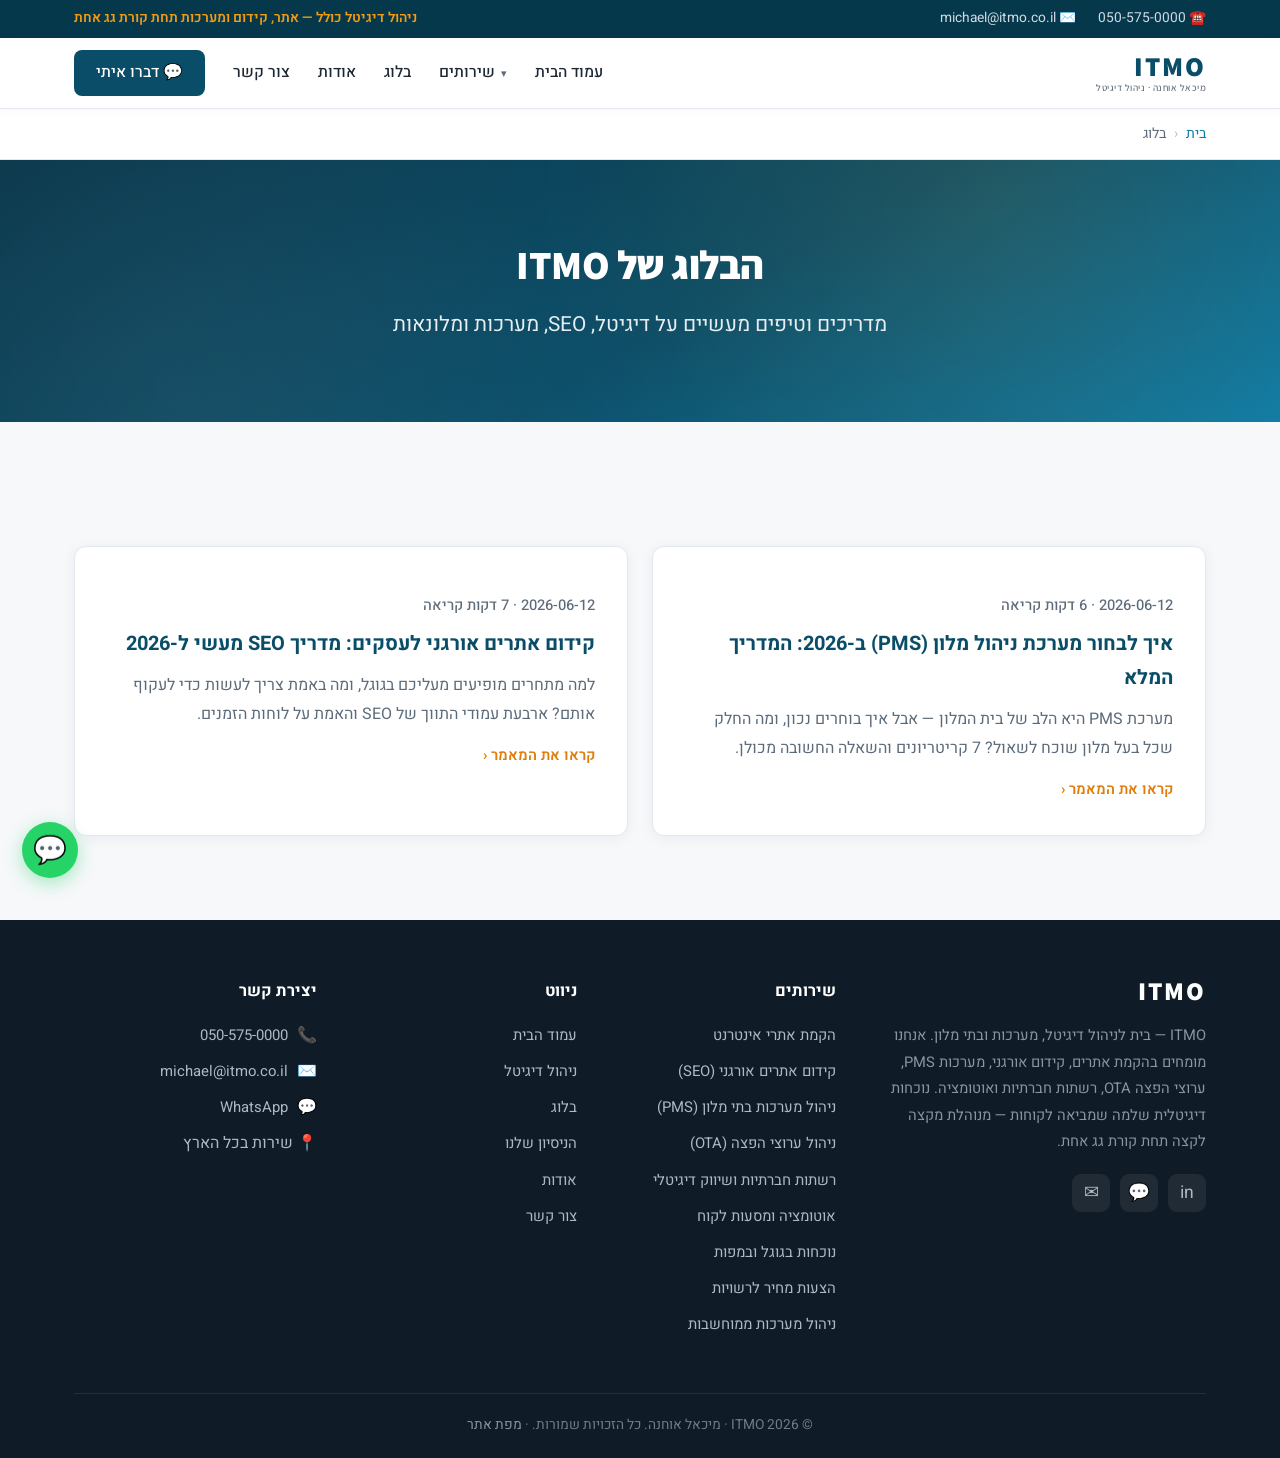
==== blog.html @ 83b77271 "רענון עיצוב, קול ITMO, תיקון הגליל, טופס לידים פעיל" ====
<!DOCTYPE html>
<html lang="he" dir="rtl">
<head>
    <meta charset="UTF-8">
    <meta name="viewport" content="width=device-width, initial-scale=1.0">
    <title>הבלוג של ITMO — טיפים על דיגיטל, SEO ומלונאות | מיכאל אוחנה</title>
    <meta name="description" content="הבלוג של ITMO: מדריכים וטיפים מעשיים על קידום אתרים, הקמת אתרים, מערכות ניהול מלון (PMS), ערוצי הפצה ושיווק דיגיטלי.">
    <meta name="keywords" content="בלוג, קידום אתרים, SEO, מערכת ניהול מלון, PMS, שיווק דיגיטלי, טיפים, ITMO, מיכאל אוחנה">
    <meta name="author" content="מיכאל אוחנה - ITMO">
    <meta name="robots" content="index, follow, max-image-preview:large">
    <meta name="language" content="Hebrew">
    <meta name="geo.region" content="IL">
    <meta name="geo.placename" content="ישראל">
    <link rel="canonical" href="https://www.itmo.co.il/blog.html">

    <meta property="og:type" content="website">
    <meta property="og:url" content="https://www.itmo.co.il/blog.html">
    <meta property="og:title" content="הבלוג של ITMO — טיפים על דיגיטל, SEO ומלונאות | מיכאל אוחנה">
    <meta property="og:description" content="הבלוג של ITMO: מדריכים וטיפים מעשיים על קידום אתרים, הקמת אתרים, מערכות ניהול מלון (PMS), ערוצי הפצה ושיווק דיגיטלי.">
    <meta property="og:locale" content="he_IL">
    <meta property="og:site_name" content="ITMO - מיכאל אוחנה">
    <meta property="og:image" content="https://www.itmo.co.il/assets/og-image.png">
    <meta property="og:image:width" content="1200">
    <meta property="og:image:height" content="630">
    <meta name="twitter:card" content="summary_large_image">
    <meta name="twitter:title" content="הבלוג של ITMO — טיפים על דיגיטל, SEO ומלונאות | מיכאל אוחנה">
    <meta name="twitter:description" content="הבלוג של ITMO: מדריכים וטיפים מעשיים על קידום אתרים, הקמת אתרים, מערכות ניהול מלון (PMS), ערוצי הפצה ושיווק דיגיטלי.">
    <meta name="twitter:image" content="https://www.itmo.co.il/assets/og-image.png">

    <meta name="theme-color" content="#0a4d68">
    <link rel="icon" type="image/svg+xml" href="/assets/favicon.svg">
    <link rel="icon" href="/assets/favicon.ico" sizes="any">
    <link rel="icon" type="image/png" href="/assets/favicon-32.png">
    <link rel="apple-touch-icon" href="/assets/apple-touch-icon.png">

    <link rel="preconnect" href="https://fonts.googleapis.com">
    <link rel="preconnect" href="https://fonts.gstatic.com" crossorigin>
    <link href="https://fonts.googleapis.com/css2?family=Heebo:wght@300;400;500;600;700;800&family=Assistant:wght@300;400;600;700;800&display=swap" rel="stylesheet">
    <link rel="stylesheet" href="/assets/css/main.css">

    <script type="application/ld+json">
[
  {
    "@context": "https://schema.org",
    "@type": "BreadcrumbList",
    "itemListElement": [
      {
        "@type": "ListItem",
        "position": 1,
        "name": "בית",
        "item": "https://www.itmo.co.il/"
      },
      {
        "@type": "ListItem",
        "position": 2,
        "name": "בלוג",
        "item": "https://www.itmo.co.il/blog.html"
      }
    ]
  },
  {
    "@context": "https://schema.org",
    "@type": "Blog",
    "name": "הבלוג של ITMO",
    "url": "https://www.itmo.co.il/blog.html",
    "inLanguage": "he",
    "blogPost": [
      {
        "@context": "https://schema.org",
        "@type": "Article",
        "headline": "איך לבחור מערכת ניהול מלון (PMS) ב-2026: המדריך המלא",
        "description": "מדריך מעשי לבחירת מערכת ניהול מלון (PMS): 7 קריטריונים, ענן מול מקומי, סנכרון ערוצי OTA והשאלה החשובה ביותר — מי יפעיל את המערכת בפועל.",
        "image": "https://www.itmo.co.il/assets/og-image.png",
        "datePublished": "2026-06-12",
        "dateModified": "2026-06-12",
        "author": {
          "@type": "Person",
          "name": "מיכאל אוחנה",
          "url": "https://www.itmo.co.il"
        },
        "publisher": {
          "@type": "Organization",
          "name": "ITMO - מיכאל אוחנה",
          "logo": {
            "@type": "ImageObject",
            "url": "https://www.itmo.co.il/assets/logo.svg"
          }
        },
        "mainEntityOfPage": {
          "@type": "WebPage",
          "@id": "https://www.itmo.co.il/blog/how-to-choose-hotel-pms.html"
        },
        "inLanguage": "he"
      },
      {
        "@context": "https://schema.org",
        "@type": "Article",
        "headline": "קידום אתרים אורגני לעסקים: מדריך SEO מעשי ל-2026",
        "description": "מדריך SEO מעשי לעסקים: ארבעת עמודי התווך של קידום אורגני, מחקר מילות מפתח, SEO בעידן ה-AI וכמה זמן באמת לוקח לראות תוצאות בגוגל.",
        "image": "https://www.itmo.co.il/assets/og-image.png",
        "datePublished": "2026-06-12",
        "dateModified": "2026-06-12",
        "author": {
          "@type": "Person",
          "name": "מיכאל אוחנה",
          "url": "https://www.itmo.co.il"
        },
        "publisher": {
          "@type": "Organization",
          "name": "ITMO - מיכאל אוחנה",
          "logo": {
            "@type": "ImageObject",
            "url": "https://www.itmo.co.il/assets/logo.svg"
          }
        },
        "mainEntityOfPage": {
          "@type": "WebPage",
          "@id": "https://www.itmo.co.il/blog/organic-seo-guide-2026.html"
        },
        "inLanguage": "he"
      }
    ]
  }
]
    </script>
</head>
<body>
    <header class="site-header">
        <div class="topbar"><div class="container">
            <div class="tb-links">
                <a href="tel:+972-50-5750000">☎️ 050-575-0000</a>
                <a href="mailto:michael@itmo.co.il">✉️ michael@itmo.co.il</a>
            </div>
            <span class="tb-tag">ניהול דיגיטל כולל — אתר, קידום ומערכות תחת קורת גג אחת</span>
        </div></div>
        <div class="nav-wrap"><div class="container">
            <nav class="main-nav">
                <a href="/" class="logo">ITMO<small>מיכאל אוחנה · ניהול דיגיטל</small></a>
                <button class="nav-toggle" aria-label="תפריט" onclick="document.getElementById('navlinks').classList.toggle('open')">☰</button>
                <ul class="nav-links" id="navlinks">
                    <li><a href="/">עמוד הבית</a></li>
                    <li class="has-dropdown">
                        <a href="/services/digital-management.html">שירותים</a>
                        <ul class="dropdown">
                            <li><a href="/services/digital-management.html">🧭 ניהול דיגיטל (סקירה כללית)</a></li>
                            <li><a href="/services/web-development.html">🌐 הקמת אתרי אינטרנט</a></li><li><a href="/services/seo.html">🚀 קידום אתרים אורגני (SEO)</a></li><li><a href="/services/hotel-management-systems.html">🏨 ניהול מערכות בתי מלון (PMS)</a></li><li><a href="/services/ota-channel-management.html">🌍 ניהול ערוצי הפצה (OTA)</a></li><li><a href="/services/social-media-marketing.html">📱 רשתות חברתיות ושיווק דיגיטלי</a></li><li><a href="/services/automation-customer-journey.html">🔄 אוטומציה ומסעות לקוח</a></li><li><a href="/services/google-business-local.html">🗺️ נוכחות בגוגל ובמפות</a></li><li><a href="/services/procurement-systems.html">📋 הצעות מחיר לרשויות</a></li><li><a href="/services/it-systems-management.html">💻 ניהול מערכות ממוחשבות</a></li>
                        </ul>
                    </li>
                    <li><a href="/blog.html">בלוג</a></li>
                    <li><a href="/#about">אודות</a></li>
                    <li><a href="/#contact">צור קשר</a></li>
                    <li><a class="nav-cta" href="https://wa.me/972505750000" target="_blank" rel="noopener">💬 דברו איתי</a></li>
                </ul>
            </nav>
        </div></div>
    </header>
    <nav class="breadcrumb" aria-label="ניווט"><div class="container"><ol>
        <li><a href="/">בית</a></li><li aria-current="page">בלוג</li></ol></div></nav>
    <section class="hero page-hero"><div class="container"><div class="hero-content">
        <h1>הבלוג של ITMO</h1><p class="subtitle">מדריכים וטיפים מעשיים על דיגיטל, SEO, מערכות ומלונאות</p>
    </div></div></section>
    <section class="section section--alt"><div class="container"><div class="grid grid-3"><a class="service-link" href="/blog/how-to-choose-hotel-pms.html"><div class="card">
        <span class="more" style="color:var(--muted);font-weight:500;">2026-06-12 · 6 דקות קריאה</span>
        <h3 style="margin-top:8px;">איך לבחור מערכת ניהול מלון (PMS) ב-2026: המדריך המלא</h3><p>מערכת PMS היא הלב של בית המלון — אבל איך בוחרים נכון, ומה החלק שכל בעל מלון שוכח לשאול? 7 קריטריונים והשאלה החשובה מכולן.</p>
        <span class="more">קראו את המאמר ‹</span></div></a><a class="service-link" href="/blog/organic-seo-guide-2026.html"><div class="card">
        <span class="more" style="color:var(--muted);font-weight:500;">2026-06-12 · 7 דקות קריאה</span>
        <h3 style="margin-top:8px;">קידום אתרים אורגני לעסקים: מדריך SEO מעשי ל-2026</h3><p>למה מתחרים מופיעים מעליכם בגוגל, ומה באמת צריך לעשות כדי לעקוף אותם? ארבעת עמודי התווך של SEO והאמת על לוחות הזמנים.</p>
        <span class="more">קראו את המאמר ‹</span></div></a></div></div></section>
    <footer class="site-footer">
        <div class="container">
            <div class="footer-grid">
                <div class="footer-col footer-brand">
                    <a href="/" class="logo">ITMO</a>
                    <p class="footer-about">
                        ITMO — בית לניהול דיגיטל, מערכות ובתי מלון. אנחנו מומחים בהקמת אתרים, קידום אורגני,
                        מערכות PMS, ערוצי הפצה OTA, רשתות חברתיות ואוטומציה. נוכחות דיגיטלית שלמה
                        שמביאה לקוחות — מנוהלת מקצה לקצה תחת קורת גג אחת.
                    </p>
                    <div class="footer-social">
                        <a href="https://linkedin.com/in/michael-ohana-informationtechnology" target="_blank" rel="noopener" aria-label="LinkedIn">in</a>
                        <a href="https://wa.me/972505750000" target="_blank" rel="noopener" aria-label="WhatsApp">💬</a>
                        <a href="mailto:michael@itmo.co.il" aria-label="Email">✉</a>
                    </div>
                </div>
                <div class="footer-col">
                    <h4>שירותים</h4>
                    <ul><li><a href="/services/web-development.html">הקמת אתרי אינטרנט</a></li><li><a href="/services/seo.html">קידום אתרים אורגני (SEO)</a></li><li><a href="/services/hotel-management-systems.html">ניהול מערכות בתי מלון (PMS)</a></li><li><a href="/services/ota-channel-management.html">ניהול ערוצי הפצה (OTA)</a></li><li><a href="/services/social-media-marketing.html">רשתות חברתיות ושיווק דיגיטלי</a></li><li><a href="/services/automation-customer-journey.html">אוטומציה ומסעות לקוח</a></li><li><a href="/services/google-business-local.html">נוכחות בגוגל ובמפות</a></li><li><a href="/services/procurement-systems.html">הצעות מחיר לרשויות</a></li><li><a href="/services/it-systems-management.html">ניהול מערכות ממוחשבות</a></li></ul>
                </div>
                <div class="footer-col">
                    <h4>ניווט</h4>
                    <ul>
                        <li><a href="/">עמוד הבית</a></li>
                        <li><a href="/services/digital-management.html">ניהול דיגיטל</a></li>
                        <li><a href="/blog.html">בלוג</a></li>
                        <li><a href="/#featured">הניסיון שלנו</a></li>
                        <li><a href="/#about">אודות</a></li>
                        <li><a href="/#contact">צור קשר</a></li>
                    </ul>
                </div>
                <div class="footer-col">
                    <h4>יצירת קשר</h4>
                    <ul class="footer-contact">
                        <li>📞 <a href="tel:+972-50-5750000">050-575-0000</a></li>
                        <li>✉️ <a href="mailto:michael@itmo.co.il">michael@itmo.co.il</a></li>
                        <li>💬 <a href="https://wa.me/972505750000" target="_blank" rel="noopener">WhatsApp</a></li>
                        <li>📍 שירות בכל הארץ</li>
                    </ul>
                </div>
            </div>
            <div class="footer-bottom">
                <p>&copy; 2026 ITMO · מיכאל אוחנה. כל הזכויות שמורות. · <a href="/sitemap.xml">מפת אתר</a></p>
            </div>
        </div>
    </footer>
    <a class="wa-float" href="https://wa.me/972505750000" target="_blank" rel="noopener" aria-label="WhatsApp">💬</a>
    <script>
      document.querySelectorAll('.nav-links a:not(.has-dropdown > a)').forEach(a=>{
        a.addEventListener('click',()=>document.getElementById('navlinks').classList.remove('open'));
      });
    </script>
</body>
</html>
---- assets/css/main.css ----
/* ============================================
   ITMO – ניהול דיגיטל | Shared Stylesheet
   RTL Hebrew | Professional, restrained, corporate
   ============================================ */

:root {
    --primary: #0a4d68;
    --primary-light: #0d7ca8;
    --primary-dark: #06384c;
    --accent: #f39c12;
    --accent-dark: #e07d0a;
    --ink: #1c2733;
    --dark: #1c2733;
    --muted: #5c6b7a;
    --light: #f6f8fa;
    --line: #e3e8ee;
    --line-soft: #eef2f6;
    --gradient-1: linear-gradient(135deg, #0a4d68 0%, #0d7ca8 100%);
    --gradient-2: linear-gradient(135deg, #f39c12 0%, #e07d0a 100%);
    --gradient-hero: linear-gradient(150deg, #073549 0%, #0a4d68 55%, #0d7ca8 100%);
    --shadow: 0 2px 14px rgba(16, 42, 67, 0.06);
    --shadow-hover: 0 10px 30px rgba(16, 42, 67, 0.11);
    --radius: 12px;
    --radius-sm: 8px;
}

* { margin: 0; padding: 0; box-sizing: border-box; }
html { scroll-behavior: smooth; }
body {
    font-family: 'Heebo', sans-serif;
    background: #fff;
    color: var(--ink);
    line-height: 1.7;
    overflow-x: hidden;
    -webkit-font-smoothing: antialiased;
}
a { color: inherit; }
.container { max-width: 1180px; margin: 0 auto; padding: 0 24px; }
.section { padding: 84px 0; }
.section--alt { background: var(--light); }
.section--white { background: #fff; }
img { max-width: 100%; height: auto; }

/* ---------- Top utility bar ---------- */
.topbar { background: var(--primary-dark); color: #cfdbe3; font-size: 0.86rem; }
.topbar .container { display: flex; justify-content: space-between; align-items: center; height: 38px; }
.topbar a { color: #cfdbe3; text-decoration: none; transition: color .2s; }
.topbar a:hover { color: #fff; }
.topbar .tb-links { display: flex; gap: 22px; }
.topbar .tb-tag { color: var(--accent); font-weight: 600; }
@media (max-width: 768px){ .topbar .tb-tag { display: none; } .topbar .container { justify-content: center; } }

/* ---------- Header ---------- */
header.site-header { position: sticky; top: 0; z-index: 1000; }
.nav-wrap { background: #fff; border-bottom: 1px solid var(--line); box-shadow: 0 1px 10px rgba(16,42,67,0.04); }
nav.main-nav { display: flex; justify-content: space-between; align-items: center; gap: 20px; height: 70px; }

.logo { font-family: 'Assistant', sans-serif; font-size: 1.7rem; color: var(--primary);
    font-weight: 800; letter-spacing: 2px; text-decoration: none; line-height: 1; }
.logo small { display: block; font-size: 0.6rem; letter-spacing: .5px; font-weight: 500;
    color: var(--muted); margin-top: 3px; }

.nav-links { display: flex; gap: 28px; list-style: none; align-items: center; }
.nav-links > li { position: relative; }
.nav-links a { color: var(--ink); text-decoration: none; font-weight: 500; font-size: 0.98rem;
    transition: color .2s; padding: 8px 0; display: inline-block; }
.nav-links > li > a:hover { color: var(--primary-light); }
.nav-links > li > a::after { content: ''; position: absolute; bottom: 2px; right: 0;
    width: 0; height: 2px; background: var(--accent); transition: width .25s ease; }
.nav-links > li > a:hover::after { width: 100%; }

.has-dropdown > a::before { content: '▾'; margin-left: 6px; font-size: 0.7em; color: var(--muted); }
.dropdown { position: absolute; top: 100%; right: 0; min-width: 290px; background: #fff;
    border: 1px solid var(--line); border-radius: var(--radius); box-shadow: var(--shadow-hover);
    padding: 8px; list-style: none; opacity: 0; visibility: hidden; transform: translateY(10px);
    transition: all .22s ease; z-index: 1100; }
.has-dropdown:hover .dropdown, .has-dropdown:focus-within .dropdown { opacity: 1; visibility: visible; transform: translateY(6px); }
.dropdown li a { display: block; color: var(--ink); padding: 10px 14px; border-radius: var(--radius-sm);
    font-weight: 500; font-size: 0.95rem; }
.dropdown li a::after { display: none; }
.dropdown li a:hover { background: var(--light); color: var(--primary); }

.nav-cta { background: var(--primary) !important; color: #fff !important; padding: 10px 22px !important;
    border-radius: var(--radius-sm); font-weight: 600; transition: background .2s; }
.nav-cta:hover { background: var(--primary-dark) !important; }
.nav-cta::after { display: none !important; }
.nav-toggle { display: none; background: none; border: none; color: var(--primary); font-size: 1.6rem; cursor: pointer; }

/* ---------- Buttons ---------- */
.btn { padding: 13px 30px; border-radius: var(--radius-sm); text-decoration: none; font-weight: 600;
    font-size: 1.02rem; transition: all .22s ease; display: inline-block; cursor: pointer; border: 1.5px solid transparent; }
.btn-primary { background: var(--accent); color: #fff; box-shadow: 0 3px 12px rgba(243,156,18,.28); }
.btn-primary:hover { background: var(--accent-dark); transform: translateY(-2px); box-shadow: 0 6px 18px rgba(243,156,18,.34); }
.btn-secondary { background: #fff; color: var(--primary); border-color: #fff; }
.btn-secondary:hover { transform: translateY(-2px); box-shadow: 0 6px 18px rgba(0,0,0,.12); }
.btn-outline { background: transparent; color: var(--primary); border-color: var(--primary); }
.btn-outline:hover { background: var(--primary); color: #fff; }

/* ---------- Hero ---------- */
.hero { background: var(--gradient-hero); color: #fff; position: relative; overflow: hidden;
    padding: 96px 0 84px; text-align: center; }
.hero::before { content: ''; position: absolute; inset: 0;
    background: radial-gradient(circle at 78% 16%, rgba(243,156,18,0.10) 0%, transparent 45%),
                radial-gradient(circle at 14% 88%, rgba(255,255,255,0.06) 0%, transparent 45%);
    pointer-events: none; }
.hero-content { position: relative; z-index: 1; max-width: 900px; margin: 0 auto; }
.hero .eyebrow { display: inline-block; font-size: 0.82rem; letter-spacing: 2px; text-transform: uppercase;
    color: #ffd27a; font-weight: 600; margin-bottom: 16px; }
.hero h1 { font-family: 'Assistant', sans-serif; font-size: 2.9rem; font-weight: 800;
    margin-bottom: 18px; line-height: 1.22; letter-spacing: -.5px; }
.hero .subtitle { font-size: 1.3rem; font-weight: 400; margin-bottom: 16px; color: #e7eef2; }
.hero .description { font-size: 1.12rem; line-height: 1.85; margin: 0 auto 34px; max-width: 740px; color: #d6e1e8; }
.page-hero { padding: 80px 0 64px; }
.page-hero h1 { font-size: 2.5rem; }

.cta-buttons { display: flex; gap: 14px; justify-content: center; flex-wrap: wrap; }

/* ---------- Breadcrumb ---------- */
.breadcrumb { background: #fff; border-bottom: 1px solid var(--line); padding: 13px 0; font-size: 0.88rem; }
.breadcrumb ol { list-style: none; display: flex; flex-wrap: wrap; gap: 8px; align-items: center; }
.breadcrumb a { color: var(--primary-light); text-decoration: none; }
.breadcrumb a:hover { text-decoration: underline; }
.breadcrumb li:not(:last-child)::after { content: '‹'; margin-right: 8px; color: #b6c0ca; }
.breadcrumb li[aria-current] { color: var(--muted); }

/* ---------- Section titles ---------- */
.section-eyebrow { display: block; text-align: center; color: var(--accent-dark); font-weight: 700;
    font-size: 0.84rem; letter-spacing: 1.5px; text-transform: uppercase; margin-bottom: 10px; }
.section-title { text-align: center; font-family: 'Assistant', sans-serif; font-size: 2.1rem;
    margin-bottom: 14px; color: var(--primary); position: relative; padding-bottom: 16px; font-weight: 800; letter-spacing: -.3px; }
.section-title::after { content: ''; position: absolute; bottom: 0; right: 50%; transform: translateX(50%);
    width: 64px; height: 3px; background: var(--accent); border-radius: 2px; }
.section-title.start { text-align: right; }
.section-title.start::after { right: 0; transform: none; }
.section-subtitle { text-align: center; font-size: 1.1rem; color: var(--muted); margin: 0 auto 46px; max-width: 720px; }

/* ---------- Prose ---------- */
.prose { max-width: 800px; margin: 0 auto; }
.prose p { color: #3d4a57; font-size: 1.07rem; line-height: 1.95; margin-bottom: 18px; }
.prose h2 { color: var(--primary); font-size: 1.6rem; margin: 34px 0 12px; font-weight: 700; letter-spacing: -.3px; }
.prose h3 { color: var(--primary); font-size: 1.25rem; margin: 24px 0 10px; font-weight: 600; }
.prose ul { margin: 0 0 18px; padding-right: 4px; list-style: none; }
.prose ul li { position: relative; padding: 6px 26px 6px 0; color: #3d4a57; }
.prose ul li::before { content: '←'; position: absolute; right: 0; color: var(--accent); font-weight: 700; }
.prose strong { color: var(--primary-dark); }
.prose a { color: var(--primary-light); font-weight: 600; }

/* ---------- Grids & cards ---------- */
.grid { display: grid; gap: 24px; margin-top: 40px; }
.grid-3 { grid-template-columns: repeat(auto-fit, minmax(300px, 1fr)); }
.grid-2 { grid-template-columns: repeat(auto-fit, minmax(320px, 1fr)); }
.grid-4 { grid-template-columns: repeat(auto-fit, minmax(230px, 1fr)); }

.card { background: #fff; border-radius: var(--radius); padding: 32px; box-shadow: var(--shadow);
    transition: transform .22s ease, box-shadow .22s ease, border-color .22s ease;
    border: 1px solid var(--line); position: relative; overflow: hidden; }
.card:hover { transform: translateY(-4px); box-shadow: var(--shadow-hover); border-color: #cfe0ea; }
.card .icon { font-size: 2.3rem; margin-bottom: 14px; display: inline-block; }
.card h3 { color: var(--primary); font-size: 1.25rem; margin-bottom: 10px; font-weight: 700; }
.card p { color: var(--muted); line-height: 1.8; }
.card ul { list-style: none; margin-top: 12px; }
.card ul li { color: #45525f; padding: 6px 0; padding-right: 24px; position: relative; }
.card ul li::before { content: '✓'; position: absolute; right: 0; color: var(--accent); font-weight: bold; }

a.service-link { text-decoration: none; color: inherit; display: block; height: 100%; }
a.service-link .card { height: 100%; }
.card .more { display: inline-block; margin-top: 14px; color: var(--accent-dark); font-weight: 600; font-size: 0.92rem; }
a.service-link:hover .more { text-decoration: underline; }

.feature { display: flex; gap: 14px; align-items: flex-start; background: #fff;
    padding: 20px; border-radius: var(--radius); border: 1px solid var(--line); box-shadow: var(--shadow); }
.feature .ficon { font-size: 1.7rem; flex-shrink: 0; line-height: 1.4; }
.feature strong { display: block; color: var(--primary); margin-bottom: 4px; font-size: 1.02rem; }
.feature span { color: var(--muted); font-size: 0.94rem; }

/* ---------- Process steps ---------- */
.steps { counter-reset: step; display: grid; gap: 20px; margin-top: 48px;
    grid-template-columns: repeat(auto-fit, minmax(240px, 1fr)); }
.step { background: #fff; border: 1px solid var(--line); border-radius: var(--radius); padding: 28px 24px; position: relative; box-shadow: var(--shadow); }
.step::before { counter-increment: step; content: counter(step); position: absolute; top: -16px; right: 24px;
    width: 40px; height: 40px; border-radius: 10px; background: var(--primary); color: #fff;
    display: flex; align-items: center; justify-content: center; font-weight: 800; font-size: 1.05rem;
    box-shadow: 0 4px 12px rgba(10,77,104,.3); }
.step h4 { color: var(--primary); font-size: 1.12rem; margin: 12px 0 8px; font-weight: 700; }
.step p { color: var(--muted); font-size: 0.96rem; }

/* ---------- Stats ---------- */
.stats { display: grid; grid-template-columns: repeat(auto-fit, minmax(170px,1fr)); gap: 20px; margin-top: 40px; }
.stat-card { background: var(--primary); padding: 28px; border-radius: var(--radius); text-align: center;
    color: #fff; box-shadow: var(--shadow); transition: transform .2s ease; }
.stat-card:hover { transform: translateY(-3px); }
.stat-number { font-size: 2.6rem; font-weight: 800; display: block; margin-bottom: 6px; font-family: 'Assistant', sans-serif; color: #ffd27a; }
.stat-label { font-size: 0.96rem; font-weight: 400; color: #e7eef2; }

/* ---------- FAQ ---------- */
.faq { max-width: 840px; margin: 44px auto 0; }
.faq-item { background: #fff; border: 1px solid var(--line); border-radius: var(--radius); margin-bottom: 12px; overflow: hidden; }
.faq-item summary { cursor: pointer; padding: 19px 22px; font-weight: 600; color: var(--primary); font-size: 1.05rem;
    list-style: none; display: flex; justify-content: space-between; align-items: center; gap: 12px; }
.faq-item summary::-webkit-details-marker { display: none; }
.faq-item summary::after { content: '+'; font-size: 1.4rem; color: var(--accent); transition: transform .2s; }
.faq-item[open] summary::after { transform: rotate(45deg); }
.faq-item .faq-body { padding: 0 22px 20px; color: #45525f; line-height: 1.9; }

/* ---------- CTA band ---------- */
.cta-band { background: var(--gradient-hero); color: #fff; text-align: center; padding: 66px 0; position: relative; overflow: hidden; }
.cta-band::before { content: ''; position: absolute; inset: 0;
    background: radial-gradient(circle at 80% 20%, rgba(243,156,18,0.10) 0%, transparent 45%); pointer-events: none; }
.cta-band > .container { position: relative; z-index: 1; }
.cta-band h2 { font-family: 'Assistant', sans-serif; font-size: 2rem; margin-bottom: 12px; font-weight: 800; }
.cta-band p { font-size: 1.12rem; max-width: 620px; margin: 0 auto 28px; color: #e7eef2; }

/* ---------- Related ---------- */
.related .related-grid { display: grid; grid-template-columns: repeat(auto-fit, minmax(240px,1fr)); gap: 16px; margin-top: 28px; }
.related-card { background: #fff; border-radius: var(--radius); padding: 20px; box-shadow: var(--shadow);
    text-decoration: none; color: inherit; transition: all .2s ease; display: flex; gap: 14px; align-items: center; border: 1px solid var(--line); }
.related-card:hover { transform: translateY(-3px); border-color: #cfe0ea; box-shadow: var(--shadow-hover); }
.related-card .ricon { font-size: 1.7rem; }
.related-card strong { color: var(--primary); display: block; font-size: 1rem; }

/* ---------- Why / trust band ---------- */
.why-band { background: var(--light); }
.why-grid { display: grid; grid-template-columns: repeat(auto-fit, minmax(250px,1fr)); gap: 24px; margin-top: 40px; }
.why-item { text-align: center; padding: 30px 24px; background: #fff; border: 1px solid var(--line); border-radius: var(--radius); }
.why-item .wicon { font-size: 2.1rem; display: inline-flex; width: 60px; height: 60px; align-items: center; justify-content: center;
    background: rgba(13,124,168,.08); border-radius: 14px; margin-bottom: 14px; }
.why-item h4 { color: var(--primary); font-size: 1.15rem; margin-bottom: 8px; font-weight: 700; }
.why-item p { color: var(--muted); font-size: 0.96rem; line-height: 1.75; }

/* ---------- Contact ---------- */
.contact-info { display: flex; justify-content: center; gap: 16px; margin-top: 34px; flex-wrap: wrap; }
.contact-item { display: flex; align-items: center; gap: 11px; background: rgba(255,255,255,0.10);
    padding: 14px 24px; border-radius: var(--radius-sm); border: 1px solid rgba(255,255,255,.14); transition: background .2s; }
.contact-item:hover { background: rgba(255,255,255,0.18); }
.contact-item a { color: #fff; text-decoration: none; font-weight: 500; }

/* ---------- Contact form ---------- */
.form-card { background:#fff; border-radius:var(--radius); padding:36px; max-width:680px; margin:38px auto 0;
    box-shadow:var(--shadow-hover); text-align:right; color: var(--ink); }
.form-card h3 { color:var(--primary); font-size:1.45rem; margin-bottom:6px; font-weight:700; }
.form-card .sub { color:var(--muted); margin-bottom:22px; font-size:0.96rem; }
.form-row { display:grid; grid-template-columns:1fr 1fr; gap:16px; }
.form-group { margin-bottom:16px; }
.form-group label { display:block; color:var(--primary); font-weight:600; font-size:0.9rem; margin-bottom:6px; }
.form-group input, .form-group select, .form-group textarea { width:100%; padding:12px 14px; border:1.5px solid var(--line);
    border-radius:var(--radius-sm); font-family:inherit; font-size:1rem; color:var(--ink); background:#fbfcfd; transition:border-color .2s, box-shadow .2s; }
.form-group input:focus, .form-group select:focus, .form-group textarea:focus { outline:none; border-color:var(--primary-light); box-shadow:0 0 0 3px rgba(13,124,168,0.12); }
.form-group textarea { resize:vertical; min-height:110px; }
.form-card button[type=submit] { width:100%; margin-top:6px; font-size:1.08rem; }
.form-note { text-align:center; color:var(--muted); font-size:0.84rem; margin-top:12px; }
.form-status { display:none; margin-top:16px; padding:14px 18px; border-radius:var(--radius-sm); font-weight:600; text-align:center; }
.form-status.ok { display:block; background:#e7f6ec; color:#1e7e44; }
.form-status.err { display:block; background:#fdecec; color:#c0392b; }
@media (max-width:600px){ .form-row{ grid-template-columns:1fr; } }

/* ---------- Footer ---------- */
.site-footer { background: #0f1b26; color: #aeb9c4; padding: 58px 0 0; }
.footer-grid { display: grid; grid-template-columns: 1.5fr 1fr 1fr 1.1fr; gap: 38px; }
.footer-col h4 { color: #fff; font-size: 1.02rem; margin-bottom: 16px; font-weight: 700; }
.footer-col ul { list-style: none; }
.footer-col ul li { margin-bottom: 9px; }
.footer-col a { color: #aeb9c4; text-decoration: none; font-size: 0.93rem; transition: color .2s; }
.footer-col a:hover { color: var(--accent); }
.footer-brand .logo { color: #fff; font-size: 1.6rem; }
.footer-brand .logo small { color: #8896a3; }
.footer-about { font-size: 0.92rem; line-height: 1.8; margin: 14px 0 18px; color: #8896a3; }
.footer-social { display: flex; gap: 10px; }
.footer-social a { width: 38px; height: 38px; border-radius: 9px; background: rgba(255,255,255,0.07);
    display: flex; align-items: center; justify-content: center; font-size: 1.1rem; transition: all .2s; }
.footer-social a:hover { background: var(--accent); transform: translateY(-2px); }
.footer-contact li { display: flex; gap: 9px; align-items: center; }
.footer-bottom { border-top: 1px solid rgba(255,255,255,0.08); margin-top: 46px; padding: 20px 0;
    text-align: center; font-size: 0.86rem; color: #6f7d8a; }
.footer-bottom a { color: #8896a3; text-decoration: none; }

/* ---------- WhatsApp float ---------- */
.wa-float { position: fixed; bottom: 22px; left: 22px; width: 56px; height: 56px; border-radius: 50%;
    background: #25D366; color: #fff; display: flex; align-items: center; justify-content: center;
    font-size: 1.7rem; box-shadow: 0 5px 18px rgba(37,211,102,0.4); z-index: 999; text-decoration: none; transition: transform .2s; }
.wa-float:hover { transform: scale(1.07); }

/* ---------- Responsive ---------- */
@media (max-width: 900px) { .footer-grid { grid-template-columns: 1fr 1fr; gap: 28px; } }
@media (max-width: 768px) {
    .hero h1 { font-size: 2.1rem; }
    .page-hero h1 { font-size: 1.85rem; }
    .hero .subtitle { font-size: 1.1rem; }
    .nav-links { position: fixed; top: 108px; right: 0; left: 0; background: #fff; border-top: 1px solid var(--line);
        flex-direction: column; align-items: stretch; gap: 0; padding: 8px 24px 18px; max-height: 0; overflow: hidden; transition: max-height .3s ease; box-shadow: 0 10px 20px rgba(0,0,0,.06); }
    .nav-links.open { max-height: 90vh; overflow-y: auto; }
    .nav-links > li { width: 100%; border-bottom: 1px solid var(--line-soft); }
    .nav-links a { display: block; padding: 13px 0; }
    .dropdown { position: static; opacity: 1; visibility: visible; transform: none; box-shadow: none; border: none; background: var(--light); padding: 4px 0 8px; min-width: 0; margin-bottom: 8px; }
    .has-dropdown > a::before { content: ''; }
    .nav-cta { display: inline-block; margin-top: 10px; text-align: center; }
    .nav-toggle { display: block; }
    .footer-grid { grid-template-columns: 1fr; }
    .section { padding: 56px 0; }
    .cta-buttons { flex-direction: column; align-items: center; }
    .about-grid { grid-template-columns: 1fr !important; }
}
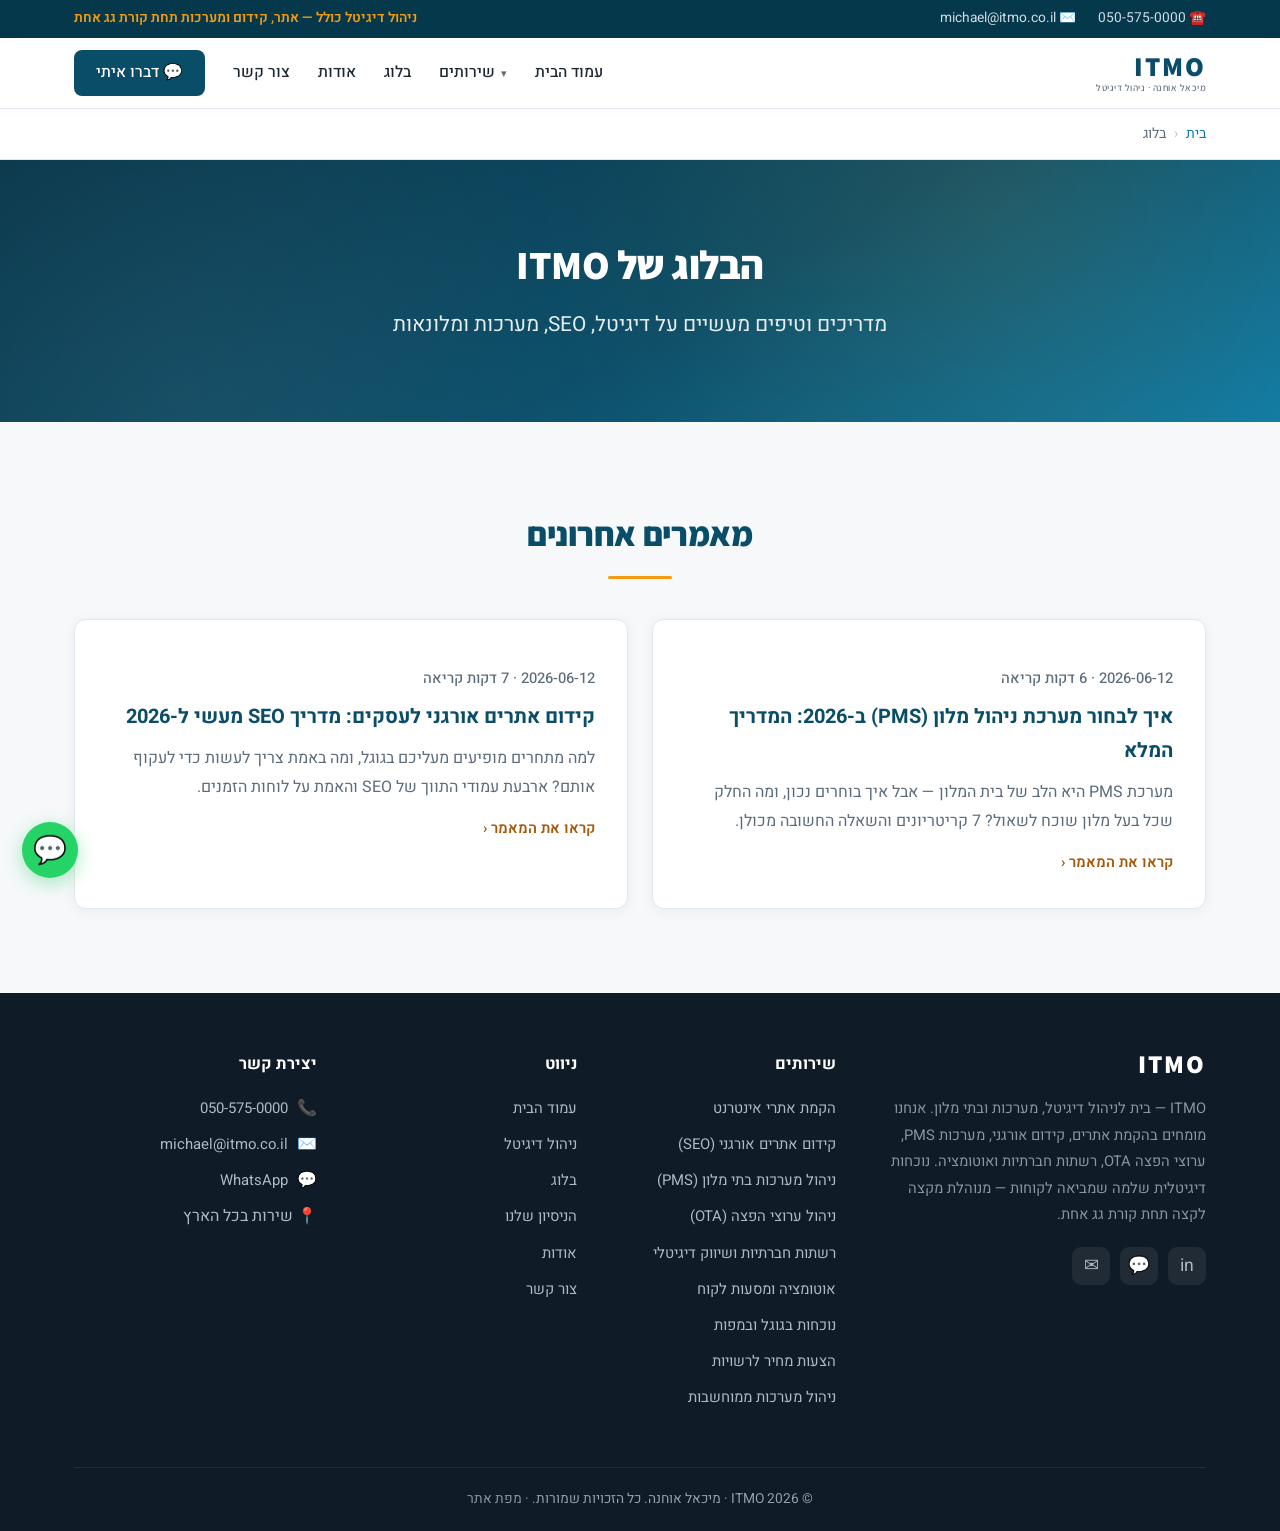
==== commit de3a34dc: "שיפורי מהירות ונגישות: פונטים אסינכרוניים, ניגודיות, סדר כותרות, main landmark" ====
--- a/blog.html
+++ b/blog.html
@@ -35,7 +35,8 @@
 
     <link rel="preconnect" href="https://fonts.googleapis.com">
     <link rel="preconnect" href="https://fonts.gstatic.com" crossorigin>
-    <link href="https://fonts.googleapis.com/css2?family=Heebo:wght@300;400;500;600;700;800&family=Assistant:wght@300;400;600;700;800&display=swap" rel="stylesheet">
+    <link rel="preload" as="style" href="https://fonts.googleapis.com/css2?family=Heebo:wght@300;400;500;600;700;800&family=Assistant:wght@300;400;600;700;800&display=swap" onload="this.onload=null;this.rel='stylesheet'">
+    <noscript><link rel="stylesheet" href="https://fonts.googleapis.com/css2?family=Heebo:wght@300;400;500;600;700;800&family=Assistant:wght@300;400;600;700;800&display=swap"></noscript>
     <link rel="stylesheet" href="/assets/css/main.css">
 
     <script type="application/ld+json">
@@ -154,18 +155,20 @@
             </nav>
         </div></div>
     </header>
+    <main id="main">
     <nav class="breadcrumb" aria-label="ניווט"><div class="container"><ol>
         <li><a href="/">בית</a></li><li aria-current="page">בלוג</li></ol></div></nav>
     <section class="hero page-hero"><div class="container"><div class="hero-content">
         <h1>הבלוג של ITMO</h1><p class="subtitle">מדריכים וטיפים מעשיים על דיגיטל, SEO, מערכות ומלונאות</p>
     </div></div></section>
-    <section class="section section--alt"><div class="container"><div class="grid grid-3"><a class="service-link" href="/blog/how-to-choose-hotel-pms.html"><div class="card">
+    <section class="section section--alt"><div class="container"><h2 class="section-title">מאמרים אחרונים</h2><div class="grid grid-3"><a class="service-link" href="/blog/how-to-choose-hotel-pms.html"><div class="card">
         <span class="more" style="color:var(--muted);font-weight:500;">2026-06-12 · 6 דקות קריאה</span>
         <h3 style="margin-top:8px;">איך לבחור מערכת ניהול מלון (PMS) ב-2026: המדריך המלא</h3><p>מערכת PMS היא הלב של בית המלון — אבל איך בוחרים נכון, ומה החלק שכל בעל מלון שוכח לשאול? 7 קריטריונים והשאלה החשובה מכולן.</p>
         <span class="more">קראו את המאמר ‹</span></div></a><a class="service-link" href="/blog/organic-seo-guide-2026.html"><div class="card">
         <span class="more" style="color:var(--muted);font-weight:500;">2026-06-12 · 7 דקות קריאה</span>
         <h3 style="margin-top:8px;">קידום אתרים אורגני לעסקים: מדריך SEO מעשי ל-2026</h3><p>למה מתחרים מופיעים מעליכם בגוגל, ומה באמת צריך לעשות כדי לעקוף אותם? ארבעת עמודי התווך של SEO והאמת על לוחות הזמנים.</p>
         <span class="more">קראו את המאמר ‹</span></div></a></div></div></section>
+    </main>
     <footer class="site-footer">
         <div class="container">
             <div class="footer-grid">
@@ -183,11 +186,11 @@
                     </div>
                 </div>
                 <div class="footer-col">
-                    <h4>שירותים</h4>
+                    <h3>שירותים</h3>
                     <ul><li><a href="/services/web-development.html">הקמת אתרי אינטרנט</a></li><li><a href="/services/seo.html">קידום אתרים אורגני (SEO)</a></li><li><a href="/services/hotel-management-systems.html">ניהול מערכות בתי מלון (PMS)</a></li><li><a href="/services/ota-channel-management.html">ניהול ערוצי הפצה (OTA)</a></li><li><a href="/services/social-media-marketing.html">רשתות חברתיות ושיווק דיגיטלי</a></li><li><a href="/services/automation-customer-journey.html">אוטומציה ומסעות לקוח</a></li><li><a href="/services/google-business-local.html">נוכחות בגוגל ובמפות</a></li><li><a href="/services/procurement-systems.html">הצעות מחיר לרשויות</a></li><li><a href="/services/it-systems-management.html">ניהול מערכות ממוחשבות</a></li></ul>
                 </div>
                 <div class="footer-col">
-                    <h4>ניווט</h4>
+                    <h3>ניווט</h3>
                     <ul>
                         <li><a href="/">עמוד הבית</a></li>
                         <li><a href="/services/digital-management.html">ניהול דיגיטל</a></li>
@@ -198,7 +201,7 @@
                     </ul>
                 </div>
                 <div class="footer-col">
-                    <h4>יצירת קשר</h4>
+                    <h3>יצירת קשר</h3>
                     <ul class="footer-contact">
                         <li>📞 <a href="tel:+972-50-5750000">050-575-0000</a></li>
                         <li>✉️ <a href="mailto:michael@itmo.co.il">michael@itmo.co.il</a></li>
--- a/assets/css/main.css
+++ b/assets/css/main.css
@@ -9,6 +9,7 @@
     --primary-dark: #06384c;
     --accent: #f39c12;
     --accent-dark: #e07d0a;
+    --accent-text: #a85708; /* accessible accent for text on white (>=4.5 contrast) */
     --ink: #1c2733;
     --dark: #1c2733;
     --muted: #5c6b7a;
@@ -124,7 +125,7 @@
 .breadcrumb li[aria-current] { color: var(--muted); }
 
 /* ---------- Section titles ---------- */
-.section-eyebrow { display: block; text-align: center; color: var(--accent-dark); font-weight: 700;
+.section-eyebrow { display: block; text-align: center; color: var(--accent-text); font-weight: 700;
     font-size: 0.84rem; letter-spacing: 1.5px; text-transform: uppercase; margin-bottom: 10px; }
 .section-title { text-align: center; font-family: 'Assistant', sans-serif; font-size: 2.1rem;
     margin-bottom: 14px; color: var(--primary); position: relative; padding-bottom: 16px; font-weight: 800; letter-spacing: -.3px; }
@@ -143,7 +144,7 @@
 .prose ul li { position: relative; padding: 6px 26px 6px 0; color: #3d4a57; }
 .prose ul li::before { content: '←'; position: absolute; right: 0; color: var(--accent); font-weight: 700; }
 .prose strong { color: var(--primary-dark); }
-.prose a { color: var(--primary-light); font-weight: 600; }
+.prose a { color: var(--primary); font-weight: 600; text-decoration: underline; }
 
 /* ---------- Grids & cards ---------- */
 .grid { display: grid; gap: 24px; margin-top: 40px; }
@@ -164,7 +165,7 @@
 
 a.service-link { text-decoration: none; color: inherit; display: block; height: 100%; }
 a.service-link .card { height: 100%; }
-.card .more { display: inline-block; margin-top: 14px; color: var(--accent-dark); font-weight: 600; font-size: 0.92rem; }
+.card .more { display: inline-block; margin-top: 14px; color: var(--accent-text); font-weight: 600; font-size: 0.92rem; }
 a.service-link:hover .more { text-decoration: underline; }
 
 .feature { display: flex; gap: 14px; align-items: flex-start; background: #fff;
@@ -181,7 +182,7 @@
     width: 40px; height: 40px; border-radius: 10px; background: var(--primary); color: #fff;
     display: flex; align-items: center; justify-content: center; font-weight: 800; font-size: 1.05rem;
     box-shadow: 0 4px 12px rgba(10,77,104,.3); }
-.step h4 { color: var(--primary); font-size: 1.12rem; margin: 12px 0 8px; font-weight: 700; }
+.step h3 { color: var(--primary); font-size: 1.12rem; margin: 12px 0 8px; font-weight: 700; }
 .step p { color: var(--muted); font-size: 0.96rem; }
 
 /* ---------- Stats ---------- */
@@ -224,7 +225,7 @@
 .why-item { text-align: center; padding: 30px 24px; background: #fff; border: 1px solid var(--line); border-radius: var(--radius); }
 .why-item .wicon { font-size: 2.1rem; display: inline-flex; width: 60px; height: 60px; align-items: center; justify-content: center;
     background: rgba(13,124,168,.08); border-radius: 14px; margin-bottom: 14px; }
-.why-item h4 { color: var(--primary); font-size: 1.15rem; margin-bottom: 8px; font-weight: 700; }
+.why-item h3 { color: var(--primary); font-size: 1.15rem; margin-bottom: 8px; font-weight: 700; }
 .why-item p { color: var(--muted); font-size: 0.96rem; line-height: 1.75; }
 
 /* ---------- Contact ---------- */
@@ -256,7 +257,7 @@
 /* ---------- Footer ---------- */
 .site-footer { background: #0f1b26; color: #aeb9c4; padding: 58px 0 0; }
 .footer-grid { display: grid; grid-template-columns: 1.5fr 1fr 1fr 1.1fr; gap: 38px; }
-.footer-col h4 { color: #fff; font-size: 1.02rem; margin-bottom: 16px; font-weight: 700; }
+.footer-col h3 { color: #fff; font-size: 1.02rem; margin-bottom: 16px; font-weight: 700; }
 .footer-col ul { list-style: none; }
 .footer-col ul li { margin-bottom: 9px; }
 .footer-col a { color: #aeb9c4; text-decoration: none; font-size: 0.93rem; transition: color .2s; }
@@ -270,7 +271,7 @@
 .footer-social a:hover { background: var(--accent); transform: translateY(-2px); }
 .footer-contact li { display: flex; gap: 9px; align-items: center; }
 .footer-bottom { border-top: 1px solid rgba(255,255,255,0.08); margin-top: 46px; padding: 20px 0;
-    text-align: center; font-size: 0.86rem; color: #6f7d8a; }
+    text-align: center; font-size: 0.86rem; color: #93a0ad; }
 .footer-bottom a { color: #8896a3; text-decoration: none; }
 
 /* ---------- WhatsApp float ---------- */
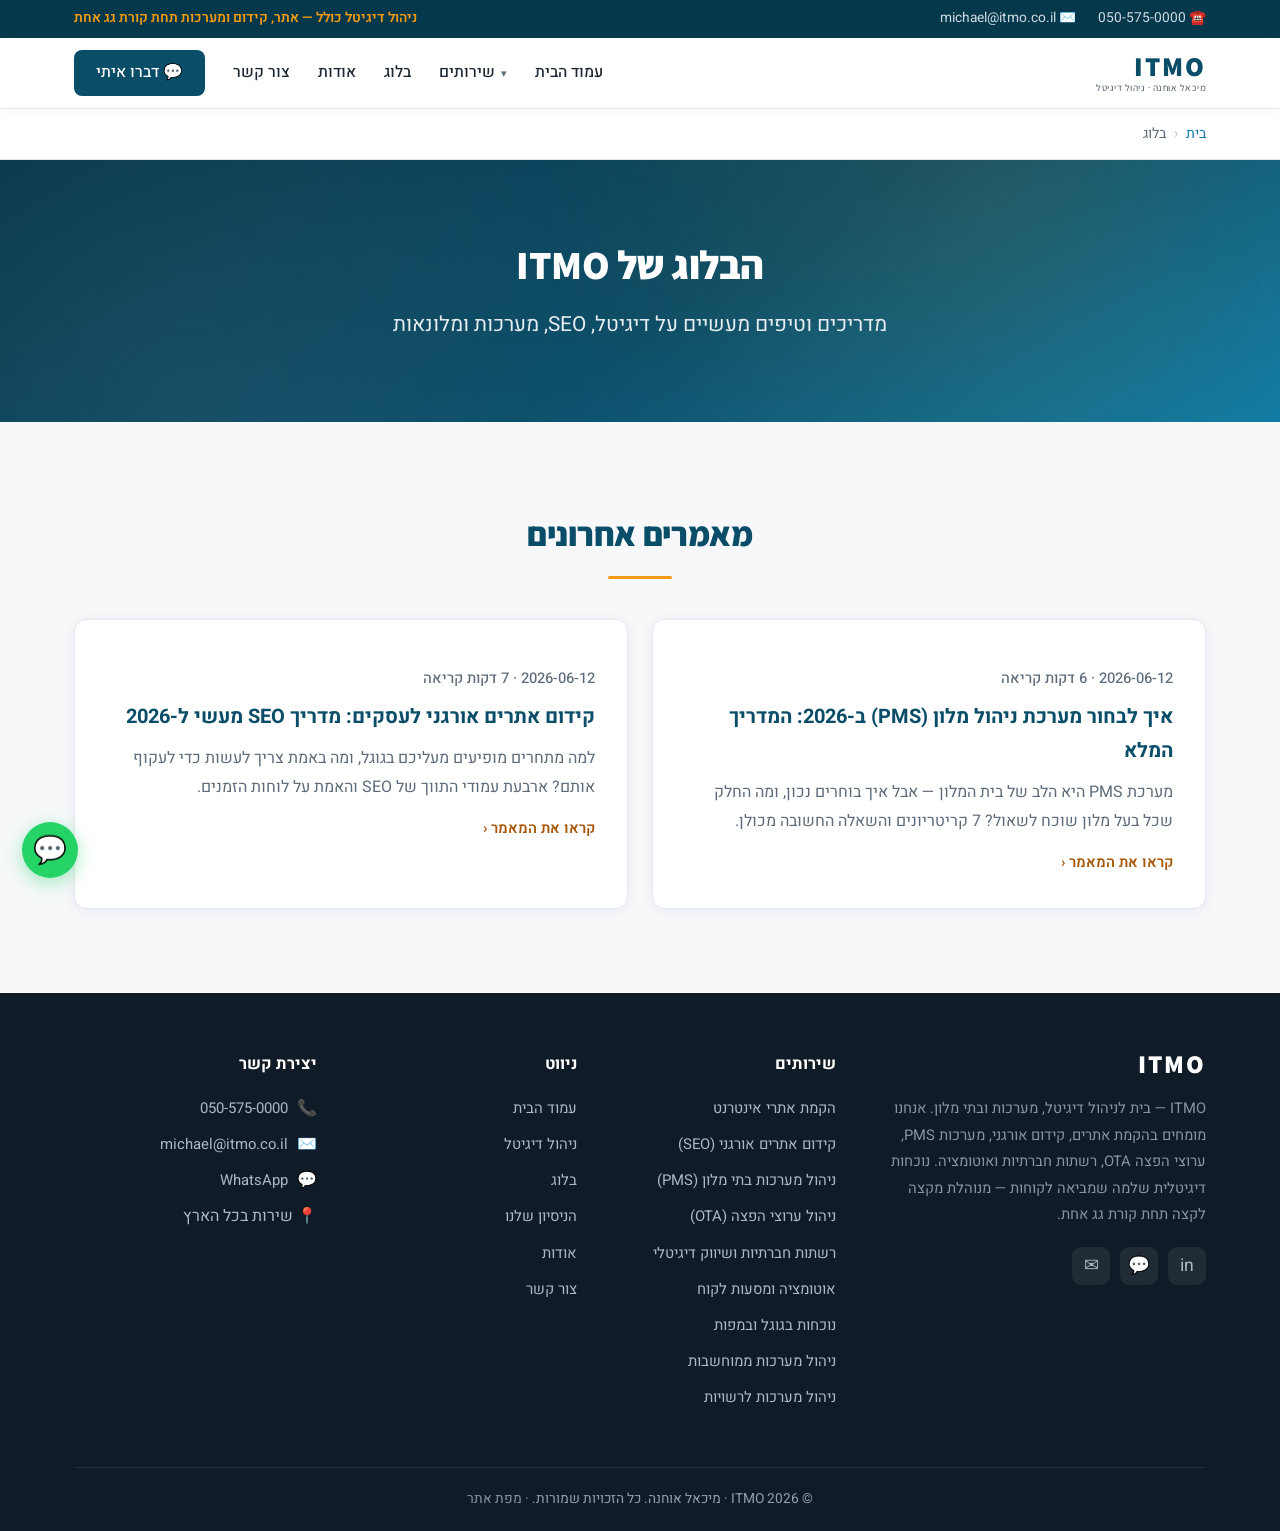
==== commit c88653bc: "שירות חדש: ניהול מערכות לרשויות; העשרת פרויקט ביז בגליל (5→18 רשויות)" ====
--- a/blog.html
+++ b/blog.html
@@ -144,7 +144,7 @@
                         <a href="/services/digital-management.html">שירותים</a>
                         <ul class="dropdown">
                             <li><a href="/services/digital-management.html">🧭 ניהול דיגיטל (סקירה כללית)</a></li>
-                            <li><a href="/services/web-development.html">🌐 הקמת אתרי אינטרנט</a></li><li><a href="/services/seo.html">🚀 קידום אתרים אורגני (SEO)</a></li><li><a href="/services/hotel-management-systems.html">🏨 ניהול מערכות בתי מלון (PMS)</a></li><li><a href="/services/ota-channel-management.html">🌍 ניהול ערוצי הפצה (OTA)</a></li><li><a href="/services/social-media-marketing.html">📱 רשתות חברתיות ושיווק דיגיטלי</a></li><li><a href="/services/automation-customer-journey.html">🔄 אוטומציה ומסעות לקוח</a></li><li><a href="/services/google-business-local.html">🗺️ נוכחות בגוגל ובמפות</a></li><li><a href="/services/procurement-systems.html">📋 הצעות מחיר לרשויות</a></li><li><a href="/services/it-systems-management.html">💻 ניהול מערכות ממוחשבות</a></li>
+                            <li><a href="/services/web-development.html">🌐 הקמת אתרי אינטרנט</a></li><li><a href="/services/seo.html">🚀 קידום אתרים אורגני (SEO)</a></li><li><a href="/services/hotel-management-systems.html">🏨 ניהול מערכות בתי מלון (PMS)</a></li><li><a href="/services/ota-channel-management.html">🌍 ניהול ערוצי הפצה (OTA)</a></li><li><a href="/services/social-media-marketing.html">📱 רשתות חברתיות ושיווק דיגיטלי</a></li><li><a href="/services/automation-customer-journey.html">🔄 אוטומציה ומסעות לקוח</a></li><li><a href="/services/google-business-local.html">🗺️ נוכחות בגוגל ובמפות</a></li><li><a href="/services/it-systems-management.html">💻 ניהול מערכות ממוחשבות</a></li><li><a href="/services/public-sector-systems.html">🏛️ ניהול מערכות לרשויות</a></li>
                         </ul>
                     </li>
                     <li><a href="/blog.html">בלוג</a></li>
@@ -187,7 +187,7 @@
                 </div>
                 <div class="footer-col">
                     <h3>שירותים</h3>
-                    <ul><li><a href="/services/web-development.html">הקמת אתרי אינטרנט</a></li><li><a href="/services/seo.html">קידום אתרים אורגני (SEO)</a></li><li><a href="/services/hotel-management-systems.html">ניהול מערכות בתי מלון (PMS)</a></li><li><a href="/services/ota-channel-management.html">ניהול ערוצי הפצה (OTA)</a></li><li><a href="/services/social-media-marketing.html">רשתות חברתיות ושיווק דיגיטלי</a></li><li><a href="/services/automation-customer-journey.html">אוטומציה ומסעות לקוח</a></li><li><a href="/services/google-business-local.html">נוכחות בגוגל ובמפות</a></li><li><a href="/services/procurement-systems.html">הצעות מחיר לרשויות</a></li><li><a href="/services/it-systems-management.html">ניהול מערכות ממוחשבות</a></li></ul>
+                    <ul><li><a href="/services/web-development.html">הקמת אתרי אינטרנט</a></li><li><a href="/services/seo.html">קידום אתרים אורגני (SEO)</a></li><li><a href="/services/hotel-management-systems.html">ניהול מערכות בתי מלון (PMS)</a></li><li><a href="/services/ota-channel-management.html">ניהול ערוצי הפצה (OTA)</a></li><li><a href="/services/social-media-marketing.html">רשתות חברתיות ושיווק דיגיטלי</a></li><li><a href="/services/automation-customer-journey.html">אוטומציה ומסעות לקוח</a></li><li><a href="/services/google-business-local.html">נוכחות בגוגל ובמפות</a></li><li><a href="/services/it-systems-management.html">ניהול מערכות ממוחשבות</a></li><li><a href="/services/public-sector-systems.html">ניהול מערכות לרשויות</a></li></ul>
                 </div>
                 <div class="footer-col">
                     <h3>ניווט</h3>
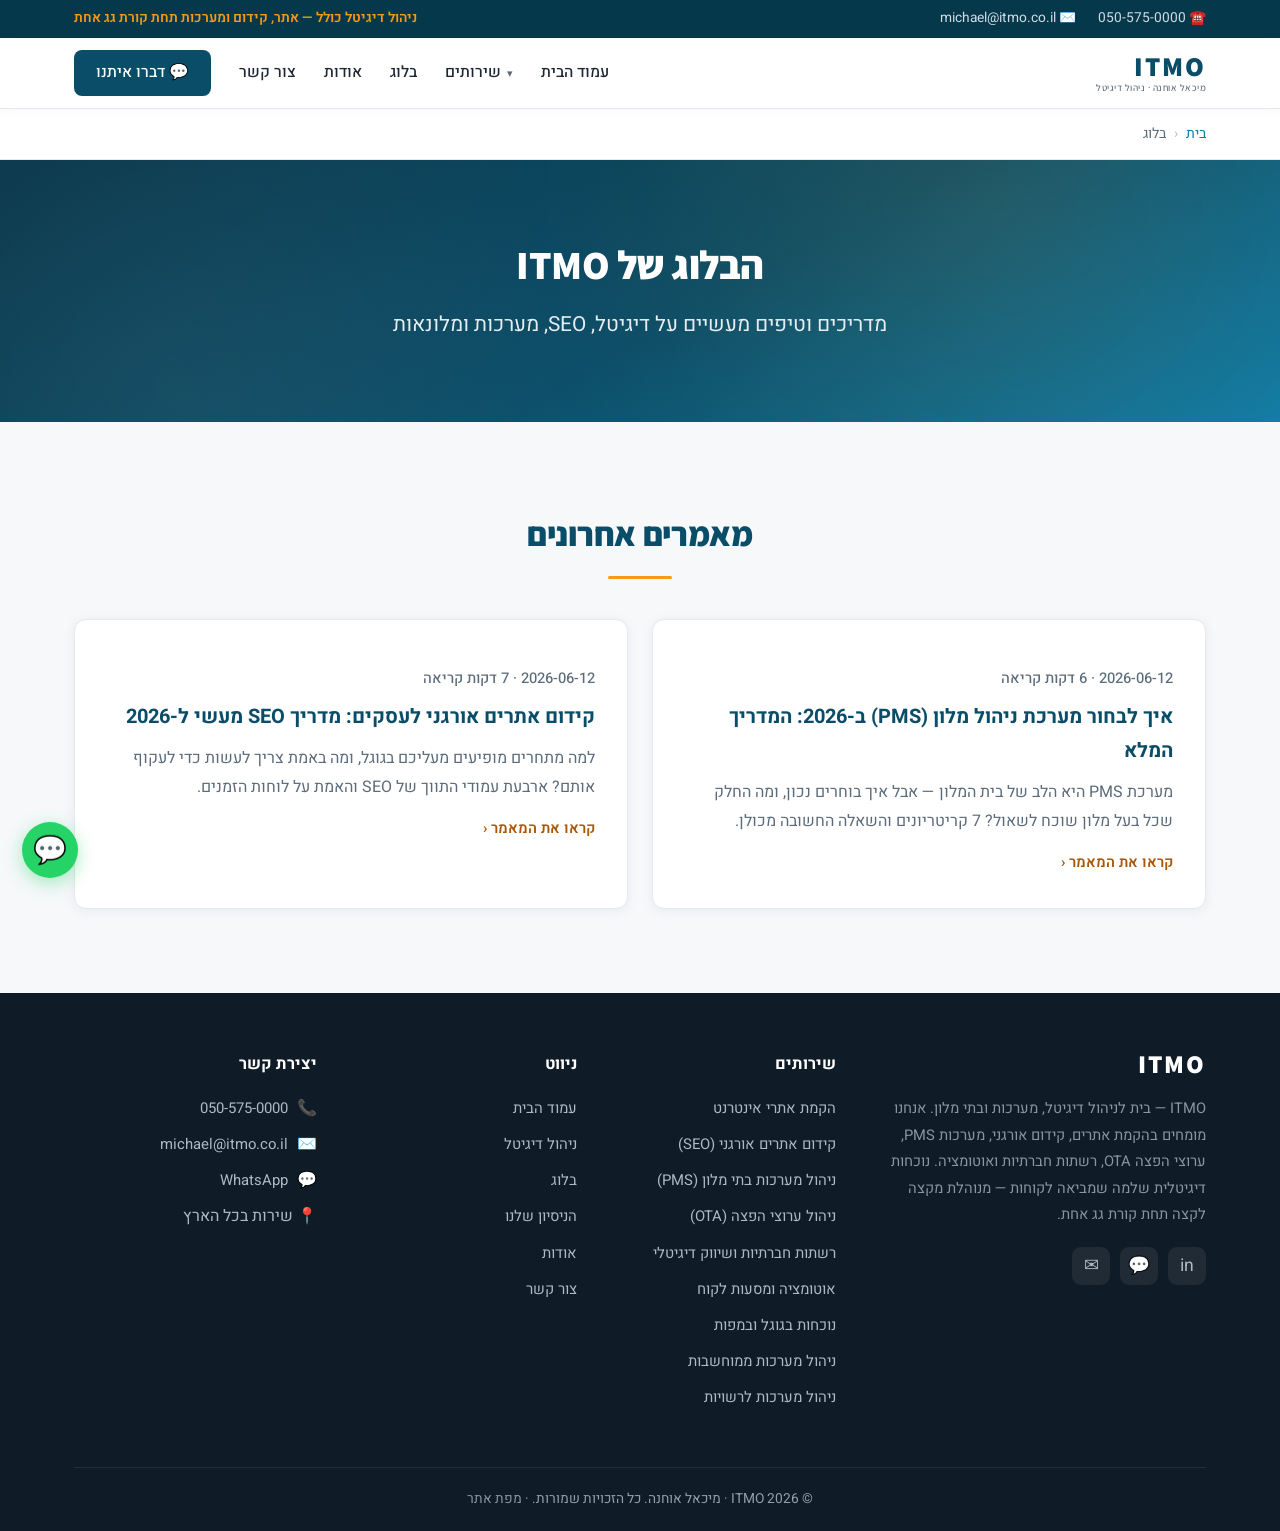
==== commit 59c3fe7e: "תיקון קול: דברו איתנו, למה לעבוד איתנו, ספרו לנו, לפנות אלינו" ====
--- a/blog.html
+++ b/blog.html
@@ -150,7 +150,7 @@
                     <li><a href="/blog.html">בלוג</a></li>
                     <li><a href="/#about">אודות</a></li>
                     <li><a href="/#contact">צור קשר</a></li>
-                    <li><a class="nav-cta" href="https://wa.me/972505750000" target="_blank" rel="noopener">💬 דברו איתי</a></li>
+                    <li><a class="nav-cta" href="https://wa.me/972505750000" target="_blank" rel="noopener">💬 דברו איתנו</a></li>
                 </ul>
             </nav>
         </div></div>
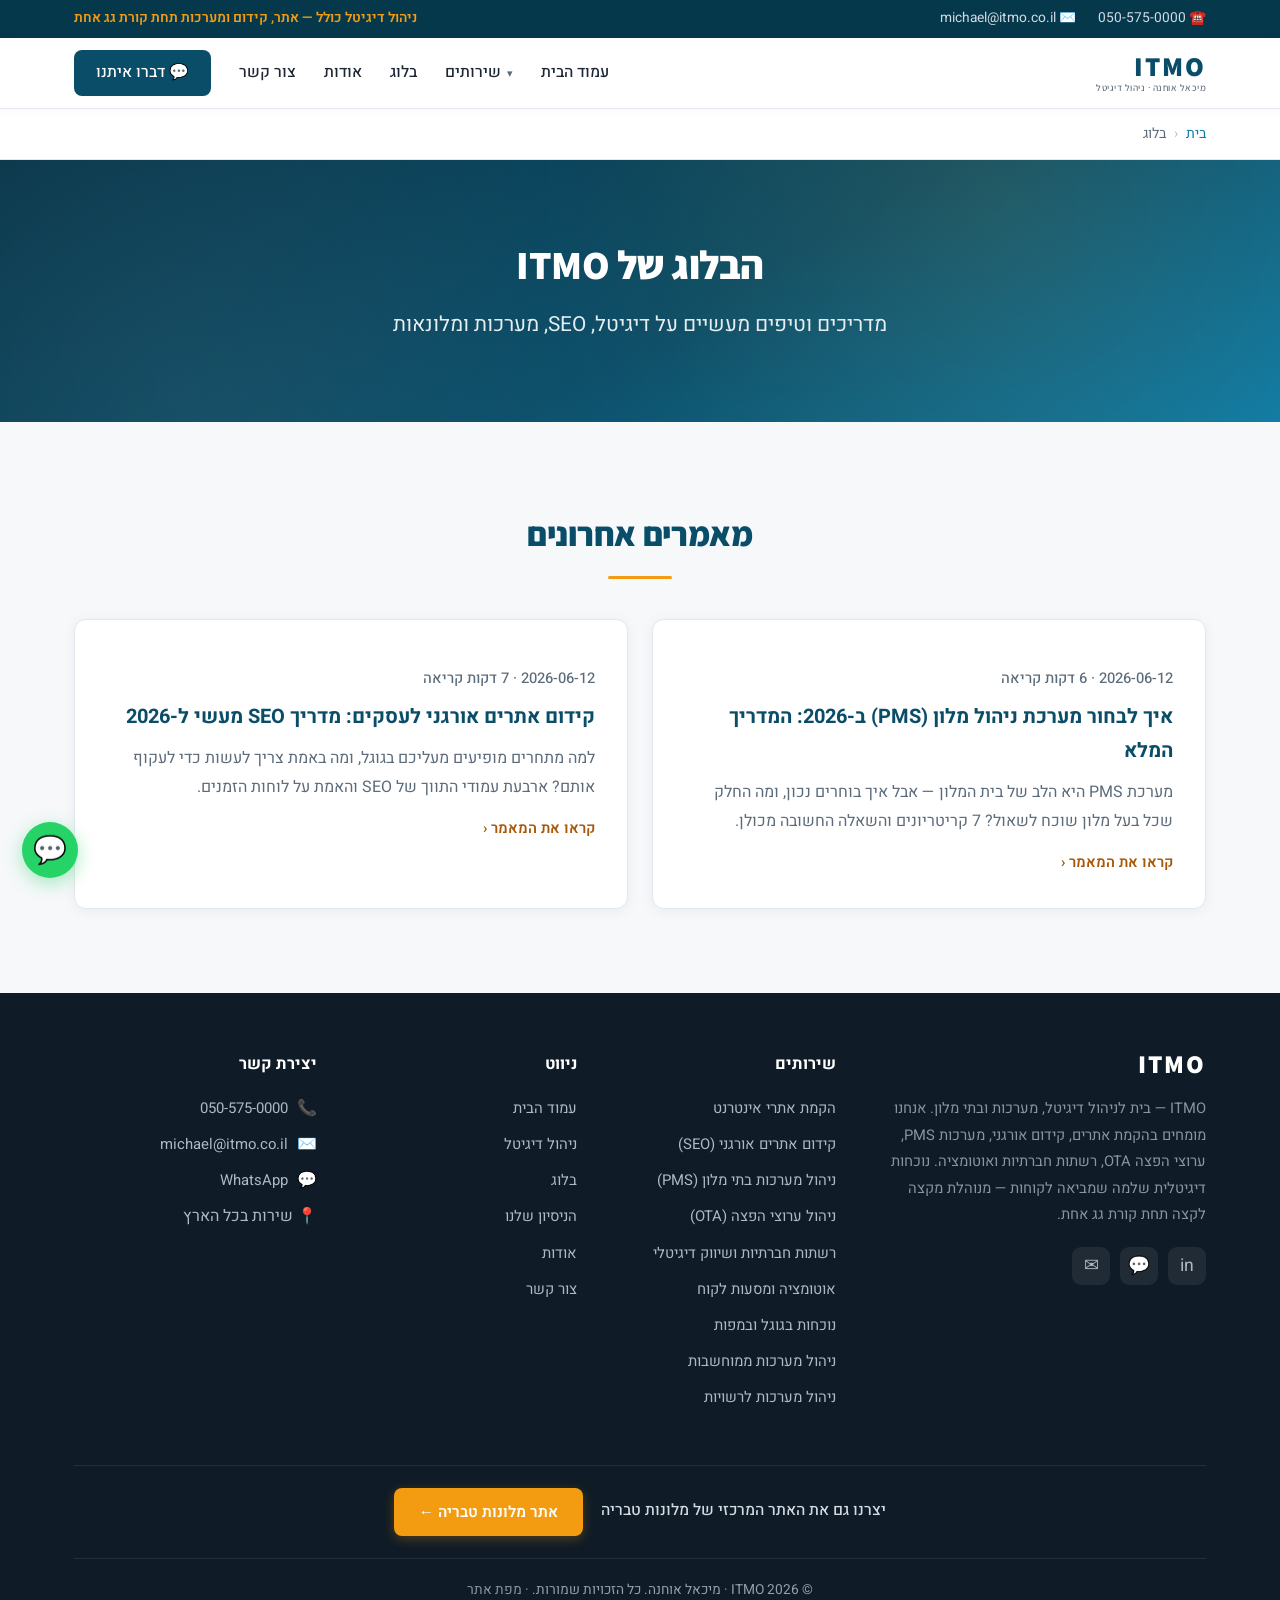
==== commit 295b0bff: "קישור פוטר סייטוויד לאתר מלונות טבריה (SEO backlink)" ====
--- a/blog.html
+++ b/blog.html
@@ -210,6 +210,10 @@
                     </ul>
                 </div>
             </div>
+            <div class="footer-credit">
+                <span>יצרנו גם את האתר המרכזי של מלונות טבריה</span>
+                <a href="https://www.hotels-tiberias.co.il" target="_blank" rel="noopener" class="btn btn-primary">אתר מלונות טבריה ←</a>
+            </div>
             <div class="footer-bottom">
                 <p>&copy; 2026 ITMO · מיכאל אוחנה. כל הזכויות שמורות. · <a href="/sitemap.xml">מפת אתר</a></p>
             </div>
--- a/assets/css/main.css
+++ b/assets/css/main.css
@@ -270,7 +270,11 @@
     display: flex; align-items: center; justify-content: center; font-size: 1.1rem; transition: all .2s; }
 .footer-social a:hover { background: var(--accent); transform: translateY(-2px); }
 .footer-contact li { display: flex; gap: 9px; align-items: center; }
-.footer-bottom { border-top: 1px solid rgba(255,255,255,0.08); margin-top: 46px; padding: 20px 0;
+.footer-credit { margin-top: 44px; padding: 22px 0; border-top: 1px solid rgba(255,255,255,0.08);
+    display: flex; align-items: center; justify-content: center; gap: 18px; flex-wrap: wrap; text-align: center; }
+.footer-credit span { color: #d3dce4; font-size: 0.98rem; font-weight: 500; }
+.footer-credit .btn { padding: 10px 24px; font-size: 0.96rem; }
+.footer-bottom { border-top: 1px solid rgba(255,255,255,0.08); margin-top: 0; padding: 20px 0;
     text-align: center; font-size: 0.86rem; color: #93a0ad; }
 .footer-bottom a { color: #8896a3; text-decoration: none; }
 
